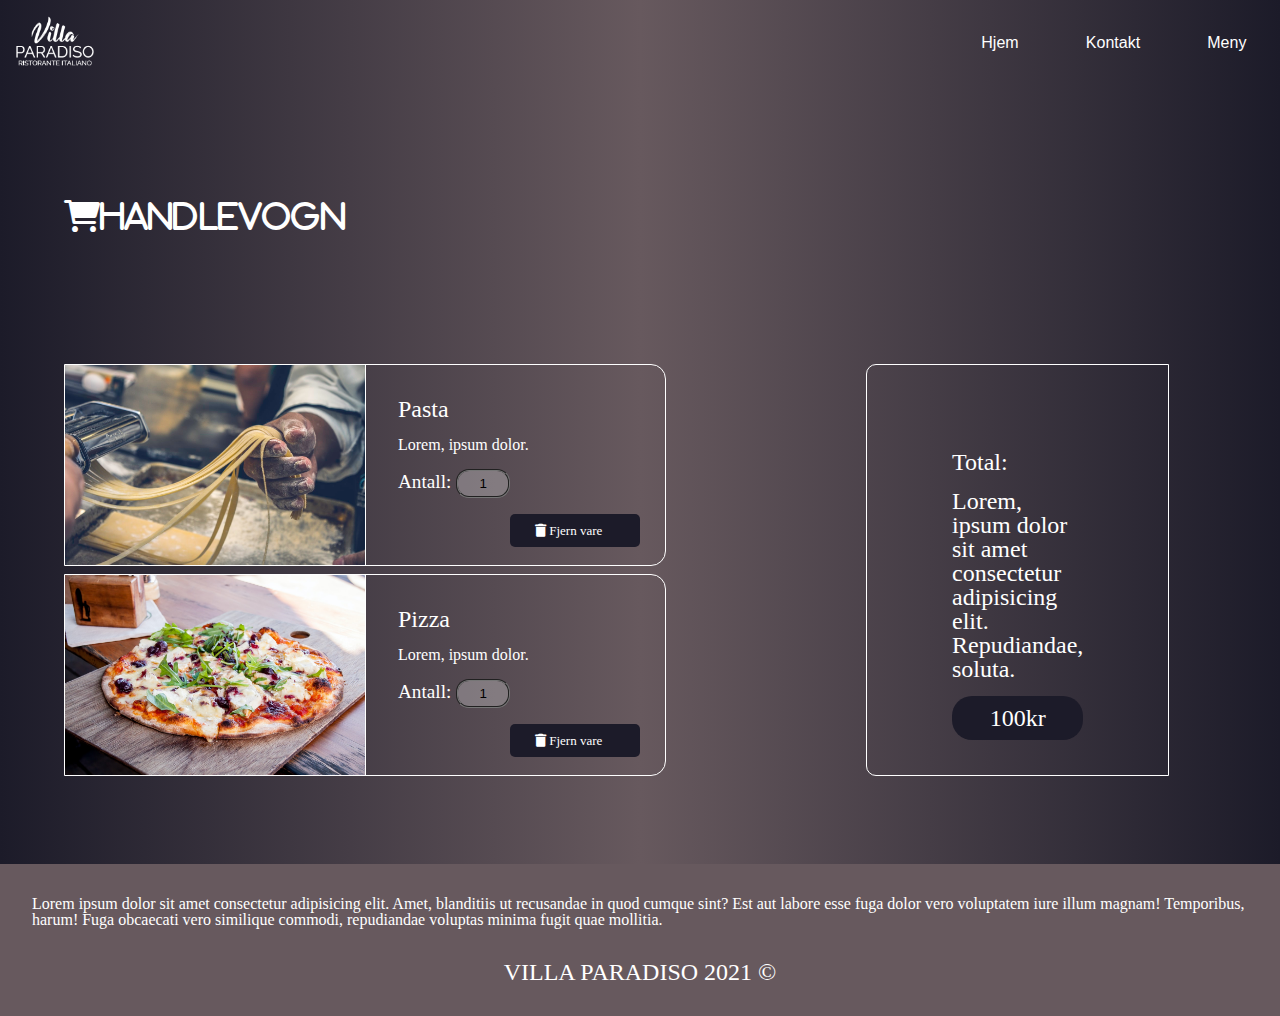
==== html/cart.html @ 7d16d2a4 "handlevogn" ====
<!DOCTYPE html>
<html lang="en">
<head>
    <meta charset="UTF-8">
    <meta http-equiv="X-UA-Compatible" content="IE=edge">
    <meta name="viewport" content="width=device-width, initial-scale=1.0">
    <title>Shopping Cart</title>
    <link rel="stylesheet" href="/css/main.css">
    <script defer src="/js/script.js"></script>
    <link rel="stylesheet" href="https://cdnjs.cloudflare.com/ajax/libs/font-awesome/6.0.0-beta2/css/all.min.css">

</head>
<body>

        <!-- Navbar -->
        <header class="main-page-header">
            <a class="logo" href="/html/index.html">
                <img src="/images/cropped-logo-white-2-min-exact-top.png" alt="" class="logoimg">
            </a>
            <i class="hamburger fas fa-bars"></i>
            <nav class="navigation-container">
                <div class="main-navigation">
                    <a class="main-navigation__link" href="/html/index.html">Hjem</a>
                    <a class="main-navigation__link" href="#la">Kontakt</a>
                    <a class="main-navigation__link" href="/html/meny.html">Meny</a>
                </div>
            </nav>
        </header>


    <section class="containerShopping">
        <h1 class="fas fa-shopping-cart">Handlevogn</h1>
        <div class="cart">
            <div class="cartProducts">
                <div class="cartProduct">
                    <img class="productImg" src="/images/pasta.jpg" alt="pasta">
                    <div class="productDesc">
                        <p class="productName">Pasta</p>
                        <p class="productPrice">Lorem, ipsum dolor.</p>
                        <p class="productQuantity">Antall: <input value="1"></p>
                        <h3 class="productTrash">
                            <i class="fa fa-trash" aria-hidden="true"></i>
                            <span class="remove">Fjern vare</span>
                        </h3>
                    </div>
                </div>
                <div class="cartProduct">
                    <img class="productImg" src="/images/pizza.jpg" alt="pasta">
                    <div class="productDesc">
                        <p class="productName">Pizza</p>
                        <p class="productPrice">Lorem, ipsum dolor.</p>
                        <p class="productQuantity">Antall: <input value="1"></p>
                        <h3 class="productTrash">
                            <i class="fa fa-trash" aria-hidden="true"></i>
                            <span class="remove">Fjern vare</span>
                        </h3>
                    </div>
                </div>
            </div>
            <div class="cartPrice">
                <p> Total: </p>
                <p> Lorem, ipsum dolor sit amet consectetur adipisicing elit. Repudiandae, soluta. </p>
                <p class="price"> 100kr </p>
            </div>
        </div>
    </section> 
    
    
    <!-- Footer -->
    <footer class="main-footer">

        <p class="footer-text">Lorem ipsum dolor sit amet consectetur adipisicing elit. Amet, blanditiis ut recusandae in quod cumque sint? Est aut labore esse fuga dolor vero voluptatem iure illum magnam! Temporibus, harum! Fuga obcaecati vero similique commodi, repudiandae voluptas minima fugit quae mollitia.</p>
        <h3 class="footer-name">Villa Paradiso 2021 ©</h3>
    
    </footer>
    
</body>
</html>
---- css/main.css ----
@charset "UTF-8";
/* http://meyerweb.com/eric/tools/css/reset/ 
   v2.0 | 20110126
   License: none (public domain)
*/
html, body, div, span, applet, object, iframe,
h1, h2, h3, h4, h5, h6, p, blockquote, pre,
a, abbr, acronym, address, big, cite, code,
del, dfn, em, img, ins, kbd, q, s, samp,
small, strike, strong, sub, sup, tt, var,
b, u, i, center,
dl, dt, dd, ol, ul, li,
fieldset, form, label, legend,
table, caption, tbody, tfoot, thead, tr, th, td,
article, aside, canvas, details, embed,
figure, figcaption, footer, header, hgroup,
menu, nav, output, ruby, section, summary,
time, mark, audio, video {
  margin: 0;
  padding: 0;
  border: 0;
  font-size: 100%;
  font: inherit;
  vertical-align: baseline;
}

/* HTML5 display-role reset for older browsers */
article, aside, details, figcaption, figure,
footer, header, hgroup, menu, nav, section {
  display: block;
}

body {
  line-height: 1;
}

nav ol, nav ul {
  list-style: none;
}

nav a {
  text-decoration: none;
}

blockquote, q {
  quotes: none;
}

blockquote:before, blockquote:after,
q:before, q:after {
  content: "";
  content: none;
}

table {
  border-collapse: collapse;
  border-spacing: 0;
}

.main-page-banner {
  height: 375px;
  background-color: white;
  margin-top: 5rem;
  background-repeat: no-repeat;
  background-size: cover;
  background-position: center;
  display: flex;
  justify-content: end;
}
.main-page-banner .banner-text-container {
  background-color: rgba(250, 250, 250, 0.384);
  color: white;
  width: 100vw;
  padding: 1rem;
}
.main-page-banner .banner-text-container h3 {
  font-size: 2.5rem;
  align-items: center;
  text-align: center;
  color: black;
  margin-top: 5rem;
}
.main-page-banner .banner-text-container p {
  text-align: justify;
  color: black;
}

.main-footer {
  background-color: #67595E;
}
.main-footer .footer-text {
  padding: 2rem;
  color: white;
  text-align: left;
}
.main-footer .footer-name {
  padding-bottom: 2rem;
  color: white;
  text-align: center;
  text-transform: uppercase;
  font-size: x-large;
}

.main-page-header {
  background-image: linear-gradient(to left, #1c1b29, #67595E, #1c1b29);
  display: flex;
  justify-content: space-between;
  align-items: center;
  min-height: 5rem;
  z-index: 1;
  position: fixed;
  top: 0;
  width: 100%;
  /*
      Tablet og oppover
  */
}
.main-page-header .logo {
  text-decoration: none;
  color: white;
  font-family: sans-serif;
  font-size: 1.3rem;
  padding: 1rem;
}
.main-page-header .logo .logoimg {
  height: 50px;
}
.main-page-header .logo .logoimg:hover {
  transform: scale(1.05);
}
.main-page-header .hamburger {
  color: #ffffff;
  padding: 1.6rem;
  opacity: 1;
  position: absolute;
  right: 0px;
  font-size: 2rem;
}
.main-page-header .hamburger:hover {
  color: #E8B4B8;
  transition: 0.5s ease-in-out;
}
.main-page-header .navigation-container {
  display: none;
  margin-right: 0px;
}
.main-page-header .main-navigation {
  display: flex;
  flex-direction: row;
}
.main-page-header .main-navigation .main-navigation__link {
  padding: 2.1rem;
  color: white;
  font-family: sans-serif;
}
.main-page-header .main-navigation .main-navigation__link:hover {
  color: #E8B4B8;
  background-color: #1c1b2979;
  transition: 0.5s ease-in-out;
  font-family: sans-serif;
  transform: scale(1.05);
}
@media screen and (min-width: 768px) {
  .main-page-header .hamburger {
    display: none;
  }
  .main-page-header .navigation-container {
    display: block;
  }
}
@media screen and (max-width: 767px) {
  .main-page-header .navigation-container {
    display: none;
    max-height: 5rem;
  }
  .main-page-header .navigation-container .main-navigation {
    display: flex;
    flex-direction: column;
    margin-top: 5.1rem;
    background-image: linear-gradient(to left, #1c1b29, #67595E, #1c1b29);
  }
  .main-page-header .navigation-container .main-navigation .main-navigation__link {
    text-align: center;
    display: flex;
    align-items: center;
    width: 100%;
    margin-top: 0rem;
    border: 1px solid #1c1b29;
    color: #ffffff;
  }
  .main-page-header .navigation-container .main-navigation .main-navigation__link:hover {
    color: #E8B4B8;
    background-color: #1c1b2979;
    margin: auto;
    align-items: center;
  }
  .main-page-header .hamburger {
    display: block;
  }
}

.products-container {
  margin-top: 1rem;
  display: grid;
  grid-template-columns: repeat(12, 1fr);
  grid-gap: 1rem;
  max-height: -webkit-max-content;
  max-height: -moz-max-content;
  max-height: max-content;
}
.products-container .product {
  grid-column: auto/span 4;
}
.products-container .product .bg-image {
  height: 200px;
  background-size: cover;
  background-repeat: no-repeat;
  background-position: top;
  display: flex;
  flex-direction: row;
  justify-content: flex-start;
  position: relative;
  overflow: hidden;
  transition: top 0.5s;
}
.products-container .product .bg-image:hover .recommended {
  top: 1rem;
  overflow: visible;
}
.products-container .product .bg-image .recommended {
  width: 70px;
  position: absolute;
  top: -3rem;
  right: 1rem;
  transition: 0.5s;
}
.products-container .product__title {
  background-color: rgba(1, 77, 11, 0.397);
  color: white;
  padding: 1rem;
  text-align: left;
  width: 100px;
}
.products-container .product p {
  background-color: rgba(1, 77, 11, 0.397);
  padding-left: 1rem;
  font-size: larger;
}
.products-container .product p i {
  color: rgba(1, 77, 11, 0.397);
}
.products-container .product p:hover i {
  color: rgba(23, 46, 31, 0.856);
}

h1 {
  margin-top: 2rem;
  color: #ffffff;
  font-size: xx-large;
  font-weight: bold;
  margin-left: 2rem;
}

body {
  background-image: linear-gradient(to left, #1c1b29, #67595E, #1c1b29);
}

.cards {
  display: grid;
  grid-template-columns: repeat(auto-fit, minmax(320px, 1fr));
  padding: 20px;
  grid-gap: 40px;
}

.card {
  background-image: linear-gradient(#ffffff, #852D91);
  border-radius: 30px 20px;
  box-shadow: 1px 1px rgba(0, 0, 0, 0.78);
}
.card:hover {
  background-image: linear-gradient(#37c049, #6253e1, #852D91, #37c049);
  box-shadow: 1px 1px rgba(255, 255, 255, 0.808);
  transition: 0.5s ease-in-out;
}

.container {
  position: relative;
  -webkit-clip-path: polygon(100% 0%, 100% 0, 100% 140%, 0 70%, 0 0);
          clip-path: polygon(100% 0%, 100% 0, 100% 140%, 0 70%, 0 0);
}

.mainImg {
  width: 100%;
  display: block;
  border-radius: 30px 20px 0 0;
}

.details {
  padding: 20px 10px;
}
.details h3 {
  color: #ffffff;
  font-weight: 700;
  font-size: 25px;
  margin-bottom: 10px;
}
.details p {
  color: #ffffff;
  font-size: 15px;
  line-height: 30px;
  font-weight: 400;
}
.details .buttonDiv {
  text-align: center;
}
.details .buttonDiv .button {
  width: 200px;
  font-size: 15px;
  color: white;
  cursor: pointer;
  height: 50px;
  background-image: linear-gradient(to right, #1c1b29, #852D91, #852D91, #1c1b29);
  box-shadow: 0 0 10px 0 rgba(23, 1, 32, 0.75);
  text-transform: uppercase;
  border-radius: 40px;
  transition: 0.5s ease-in-out;
}
.details .buttonDiv .button:hover {
  background-image: linear-gradient(to left, #6253e1, #37c049);
  box-shadow: 0 0 16px 0 rgba(0, 0, 0, 0.952);
  transition: 0.5s ease-in-out;
}

.containerShopping {
  margin-left: 2rem;
  /* Trengte litt margin til footeren, midlkertidig løsning */
  /* .cartProduct{
       display: flex;
       margin-top: 2rem;
       border-radius: 0 25px 25px 0;
   }*/
}
.containerShopping h1 {
  margin-top: 200px;
  margin-bottom: 100px;
}
.containerShopping h1:hover {
  transform: scale(1.05);
}
.containerShopping .cart {
  display: flex;
  margin: 2rem;
  width: 20%;
}
.containerShopping .cart .cartProducts {
  flex: 0.75;
}
.containerShopping .cart .cartProduct {
  display: flex;
  width: 600px;
  height: 200px;
  overflow: hidden;
  border: 1px solid white;
  margin-bottom: 0.5rem;
  border-radius: 0 15px 15px 0;
}
.containerShopping .cart .cartProduct:hover {
  border: 2px solid white;
  transform: scale(1.01);
}
.containerShopping .cart .cartProduct .productImg {
  width: 300px;
  height: 200px;
  border-right: 1px solid white;
}
.containerShopping .cart .cartProduct .productDesc {
  padding: 20px;
  color: white;
  padding: 2rem;
  width: 100%;
}
.containerShopping .cart .cartProduct .productDesc .productName {
  font-size: x-large;
  margin-bottom: 1rem;
}
.containerShopping .cart .cartProduct .productDesc .productPrice {
  margin-bottom: 1rem;
}
.containerShopping .cart .cartProduct .productDesc .productTrash {
  margin-left: 7rem;
  width: 80px;
  position: relative;
  padding: 10px 25px;
  background-color: #1c1b29;
  color: white;
  cursor: pointer;
  border-radius: 5px;
  font-size: small;
}
.containerShopping .cart .cartProduct .productDesc .productTrash:hover {
  color: #1c1b29;
  background-color: red;
  font-weight: 600;
  border: 1px solid gainsboro;
}
.containerShopping .cart .cartProduct .productDesc .productQuantity {
  font-size: larger;
}
.containerShopping .cart .cartProduct .productDesc .productQuantity input {
  margin-bottom: 1rem;
  width: 40px;
  padding: 5px;
  text-align: center;
  border-radius: 13px;
  background-color: #ffffff44;
  border-style: groove;
}
.containerShopping .cartPrice {
  flex: 0.25;
  margin-left: 200px;
  padding: 85px;
  height: 240px;
  border: 1px solid white;
  border-radius: 10px 0 0 10px;
}
.containerShopping .cartPrice:hover {
  transform: scale(1.02);
  border: 2px solid white;
}
.containerShopping .cartPrice p {
  margin-bottom: 15px;
  color: white;
  font-size: x-large;
}
.containerShopping .cartPrice .price {
  border-radius: 20px;
  text-align: center;
  padding: 10px;
  background-color: #1c1b29;
  color: white;
}
.containerShopping .cartPrice .price:hover {
  background-color: #37c049;
  color: black;
  border: 1px solid white;
}

footer {
  margin-top: 5rem;
}/*# sourceMappingURL=main.css.map */
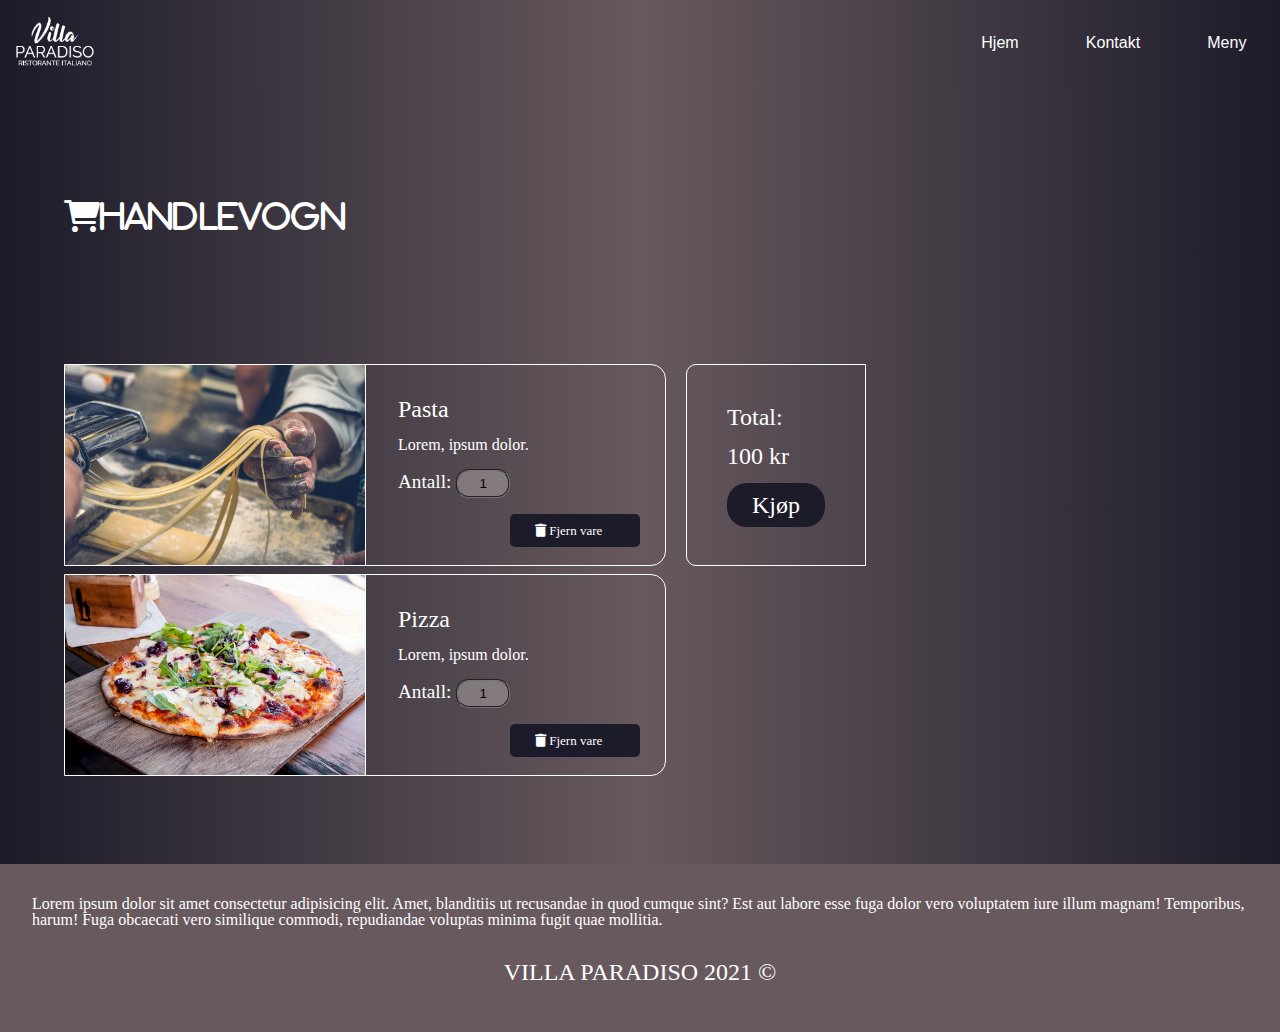
==== commit eff36637: "noen endringer på handlevogn" ====
--- a/html/cart.html
+++ b/html/cart.html
@@ -59,8 +59,8 @@
             </div>
             <div class="cartPrice">
                 <p> Total: </p>
-                <p> Lorem, ipsum dolor sit amet consectetur adipisicing elit. Repudiandae, soluta. </p>
-                <p class="price"> 100kr </p>
+                <p> 100 kr </p>
+                <p class="price"> Kjøp </p>
             </div>
         </div>
     </section> 
--- a/css/main.css
+++ b/css/main.css
@@ -58,7 +58,7 @@
 }
 
 .main-page-banner {
-  height: 375px;
+  height: 305px;
   background-color: white;
   margin-top: 5rem;
   background-repeat: no-repeat;
@@ -68,37 +68,50 @@
   justify-content: end;
 }
 .main-page-banner .banner-text-container {
-  background-color: rgba(250, 250, 250, 0.384);
-  color: white;
+  background-color: rgba(0, 0, 0, 0.384);
   width: 100vw;
   padding: 1rem;
+}
+.main-page-banner .banner-text-container:hover {
+  background-color: rgba(0, 0, 0, 0.233);
+  transition: 1s;
+  border-bottom: 1px solid white;
 }
 .main-page-banner .banner-text-container h3 {
   font-size: 2.5rem;
   align-items: center;
   text-align: center;
-  color: black;
+  color: white;
   margin-top: 5rem;
 }
 .main-page-banner .banner-text-container p {
   text-align: justify;
-  color: black;
+  color: white;
 }
 
 .main-footer {
   background-color: #67595E;
 }
+.main-footer:hover {
+  background-image: linear-gradient(to right, #1c1b29, #852D91, #852D91, #1c1b29);
+  transition: 2s;
+  border-top: 1px solid white;
+}
 .main-footer .footer-text {
   padding: 2rem;
   color: white;
   text-align: left;
 }
 .main-footer .footer-name {
-  padding-bottom: 2rem;
+  padding-bottom: 3rem;
   color: white;
   text-align: center;
   text-transform: uppercase;
   font-size: x-large;
+}
+.main-footer h3:hover {
+  transform: scale(1.2);
+  transition: 2s ease;
 }
 
 .main-page-header {
@@ -155,10 +168,11 @@
 }
 .main-page-header .main-navigation .main-navigation__link:hover {
   color: #E8B4B8;
-  background-color: #1c1b2979;
+  background-color: #1c1b2967;
+  border-radius: 200px;
   transition: 0.5s ease-in-out;
   font-family: sans-serif;
-  transform: scale(1.05);
+  transform: scale(1.07);
 }
 @media screen and (min-width: 768px) {
   .main-page-header .hamburger {
@@ -260,6 +274,9 @@
   font-weight: bold;
   margin-left: 2rem;
 }
+h1:hover {
+  transform: scale(1.03);
+}
 
 body {
   background-image: linear-gradient(to left, #1c1b29, #67595E, #1c1b29);
@@ -279,14 +296,14 @@
 }
 .card:hover {
   background-image: linear-gradient(#37c049, #6253e1, #852D91, #37c049);
-  box-shadow: 1px 1px rgba(255, 255, 255, 0.808);
+  box-shadow: 2px 2px rgba(255, 255, 255, 0.808);
   transition: 0.5s ease-in-out;
 }
 
 .container {
   position: relative;
-  -webkit-clip-path: polygon(100% 0%, 100% 0, 100% 140%, 0 70%, 0 0);
-          clip-path: polygon(100% 0%, 100% 0, 100% 140%, 0 70%, 0 0);
+  -webkit-clip-path: polygon(0 0, 100% 0, 140% 130%, 0 85%, 0 0);
+          clip-path: polygon(0 0, 100% 0, 140% 130%, 0 85%, 0 0);
 }
 
 .mainImg {
@@ -402,6 +419,7 @@
   background-color: red;
   font-weight: 600;
   border: 1px solid gainsboro;
+  transition: 1s;
 }
 .containerShopping .cart .cartProduct .productDesc .productQuantity {
   font-size: larger;
@@ -415,11 +433,15 @@
   background-color: #ffffff44;
   border-style: groove;
 }
+.containerShopping .cart .cartProduct .productDesc .productQuantity input:hover {
+  background-color: #beaaaabe;
+  transition: 1s;
+}
 .containerShopping .cartPrice {
   flex: 0.25;
-  margin-left: 200px;
-  padding: 85px;
-  height: 240px;
+  margin-left: 20px;
+  padding: 40px;
+  height: 120px;
   border: 1px solid white;
   border-radius: 10px 0 0 10px;
 }
@@ -431,11 +453,13 @@
   margin-bottom: 15px;
   color: white;
   font-size: x-large;
+  display: flex;
+  justify-content: left;
 }
 .containerShopping .cartPrice .price {
   border-radius: 20px;
-  text-align: center;
-  padding: 10px;
+  justify-content: center;
+  padding: 10px 25px;
   background-color: #1c1b29;
   color: white;
 }
@@ -443,8 +467,29 @@
   background-color: #37c049;
   color: black;
   border: 1px solid white;
+  transition: 1s;
 }
 
 footer {
   margin-top: 5rem;
+}
+
+@media screen and (max-width: 927px) {
+  .cart {
+    flex-direction: column;
+  }
+}
+@media screen and (max-width: 700px) {
+  .remove {
+    display: none;
+  }
+
+  .cartProduct {
+    width: 400px;
+  }
+
+  .productTrash {
+    width: 10px;
+    padding: 10px 10px;
+  }
 }/*# sourceMappingURL=main.css.map */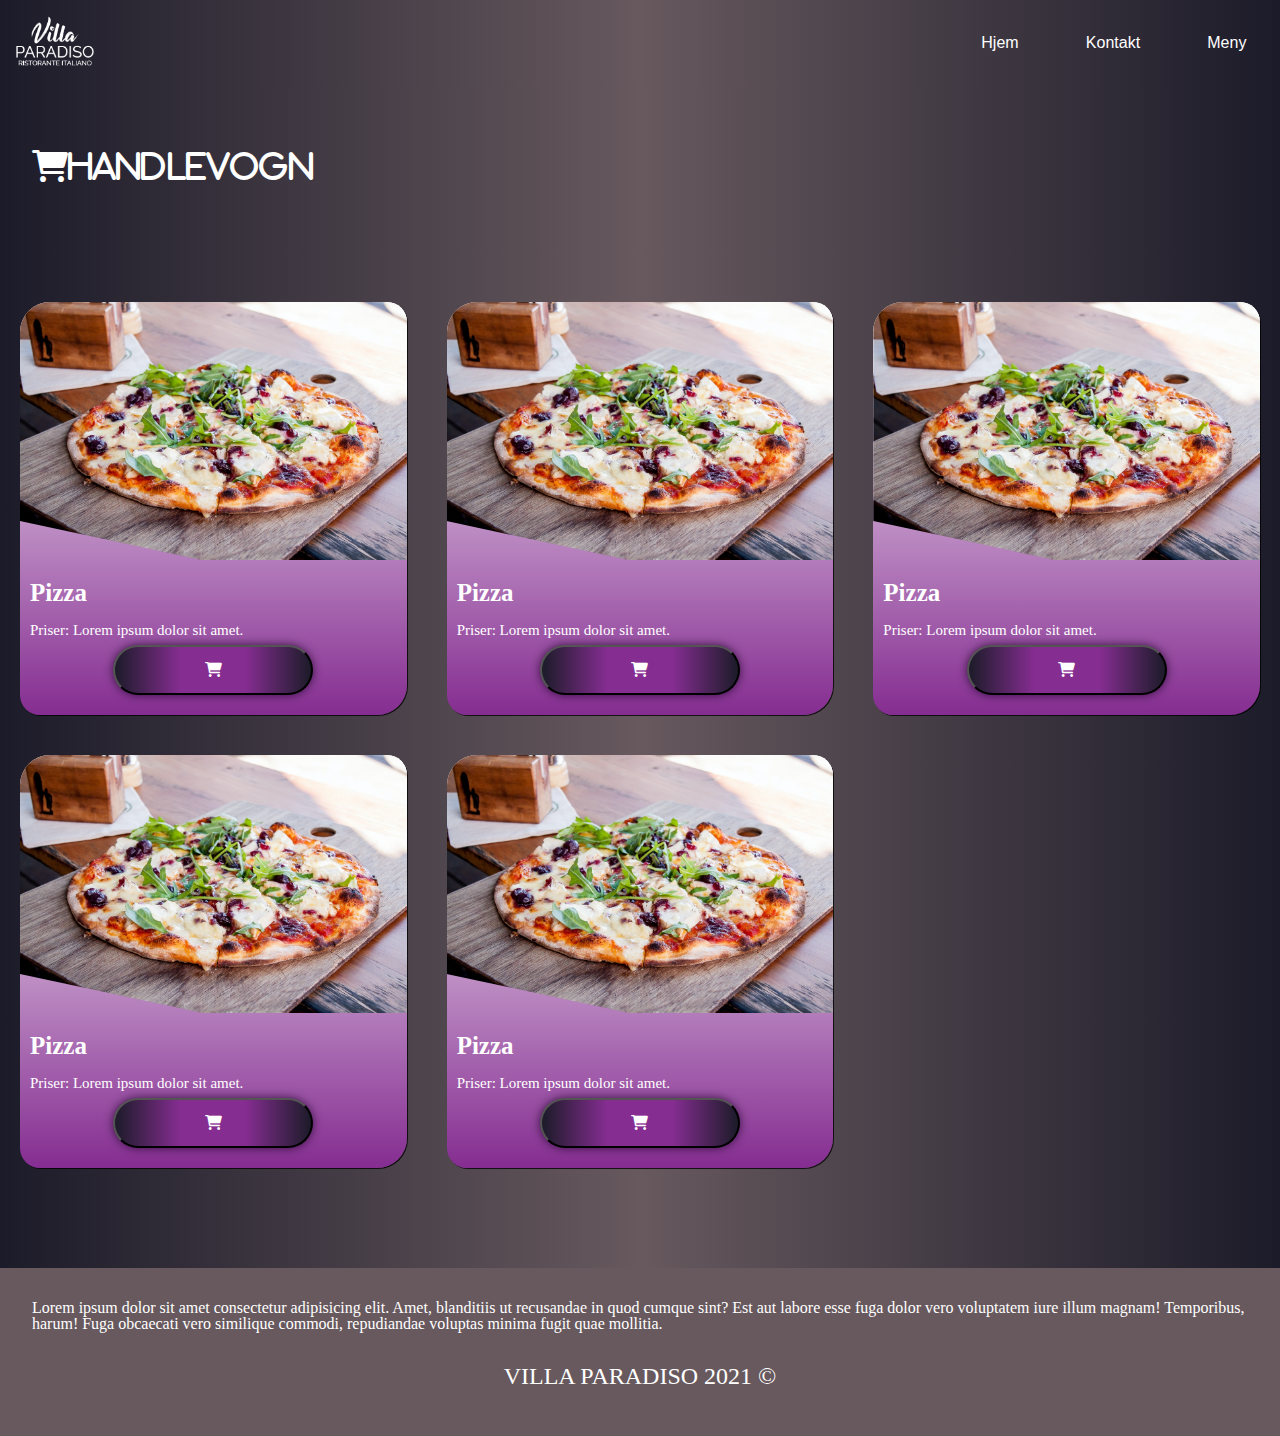
==== commit 2db442dc: "handlevogn må fikses litt" ====
--- a/html/cart.html
+++ b/html/cart.html
@@ -30,41 +30,74 @@
 
     <section class="containerShopping">
         <h1 class="fas fa-shopping-cart">Handlevogn</h1>
-        <div class="cart">
-            <div class="cartProducts">
-                <div class="cartProduct">
-                    <img class="productImg" src="/images/pasta.jpg" alt="pasta">
-                    <div class="productDesc">
-                        <p class="productName">Pasta</p>
-                        <p class="productPrice">Lorem, ipsum dolor.</p>
-                        <p class="productQuantity">Antall: <input value="1"></p>
-                        <h3 class="productTrash">
-                            <i class="fa fa-trash" aria-hidden="true"></i>
-                            <span class="remove">Fjern vare</span>
-                        </h3>
-                    </div>
-                </div>
-                <div class="cartProduct">
-                    <img class="productImg" src="/images/pizza.jpg" alt="pasta">
-                    <div class="productDesc">
-                        <p class="productName">Pizza</p>
-                        <p class="productPrice">Lorem, ipsum dolor.</p>
-                        <p class="productQuantity">Antall: <input value="1"></p>
-                        <h3 class="productTrash">
-                            <i class="fa fa-trash" aria-hidden="true"></i>
-                            <span class="remove">Fjern vare</span>
-                        </h3>
-                    </div>
+    </section> 
+
+     <!-- Prøver å fikse liste her -->
+     <section class="cards">
+        <div class="card">
+            <div class="container">
+                <img class="mainImg" src="/images/pizza.jpg" alt="pizza"> 
+            </div>
+            <div class="details">
+                <h3>Pizza</h3>
+                <p>Priser: Lorem ipsum dolor sit amet.</p>
+                <div class="buttonDiv">
+                    <button class="button" class="fas fa-shopping-cart"><i class="fas fa-shopping-cart"></i></button>
                 </div>
             </div>
-            <div class="cartPrice">
-                <p> Total: </p>
-                <p> 100 kr </p>
-                <p class="price"> Kjøp </p>
+        </div> <div class="card">
+            <div class="container">
+                <img class="mainImg" src="/images/pizza.jpg" alt="pizza"> 
+            </div>
+            <div class="details">
+                <h3>Pizza</h3>
+                <p>Priser: Lorem ipsum dolor sit amet.</p>
+                <div class="buttonDiv">
+                    <button class="button" class="fas fa-shopping-cart"><i class="fas fa-shopping-cart"></i></button>
+                </div>
             </div>
         </div>
-    </section> 
+        <div class="card">
+            <div class="container">
+                <img class="mainImg" src="/images/pizza.jpg" alt="pizza"> 
+            </div>
+            <div class="details">
+                <h3>Pizza</h3>
+                <p>Priser: Lorem ipsum dolor sit amet.</p>
+                <div class="buttonDiv">
+                    <button class="button" class="fas fa-shopping-cart"><i class="fas fa-shopping-cart"></i></button>
+                </div>
+            </div>
+        </div> <div class="card">
+            <div class="container">
+                <img class="mainImg" src="/images/pizza.jpg" alt="pizza"> 
+            </div>
+            <div class="details">
+                <h3>Pizza</h3>
+                <p>Priser: Lorem ipsum dolor sit amet.</p>
+                <div class="buttonDiv">
+                    <button class="button" class="fas fa-shopping-cart"><i class="fas fa-shopping-cart"></i></button>
+                </div>
+            </div>
+        </div> <div class="card">
+            <div class="container">
+                <img class="mainImg" src="/images/pizza.jpg" alt="pizza"> 
+            </div>
+            <div class="details">
+                <h3>Pizza</h3>
+                <p>Priser: Lorem ipsum dolor sit amet.</p>
+                <div class="buttonDiv">
+                    <button class="button" class="fas fa-shopping-cart"><i class="fas fa-shopping-cart"></i></button>
+                </div>
+            </div>
+        </div>
+    </section>
     
+
+
+
+
+
     
     <!-- Footer -->
     <footer class="main-footer">
--- a/css/main.css
+++ b/css/main.css
@@ -91,6 +91,7 @@
 
 .main-footer {
   background-color: #67595E;
+  min-width: 360px;
 }
 .main-footer:hover {
   background-image: linear-gradient(to right, #1c1b29, #852D91, #852D91, #1c1b29);
@@ -349,7 +350,7 @@
 }
 
 .containerShopping {
-  margin-left: 2rem;
+  margin-left: 0rem;
   /* Trengte litt margin til footeren, midlkertidig løsning */
   /* .cartProduct{
        display: flex;
@@ -358,116 +359,11 @@
    }*/
 }
 .containerShopping h1 {
-  margin-top: 200px;
+  margin-top: 150px;
   margin-bottom: 100px;
 }
 .containerShopping h1:hover {
   transform: scale(1.05);
-}
-.containerShopping .cart {
-  display: flex;
-  margin: 2rem;
-  width: 20%;
-}
-.containerShopping .cart .cartProducts {
-  flex: 0.75;
-}
-.containerShopping .cart .cartProduct {
-  display: flex;
-  width: 600px;
-  height: 200px;
-  overflow: hidden;
-  border: 1px solid white;
-  margin-bottom: 0.5rem;
-  border-radius: 0 15px 15px 0;
-}
-.containerShopping .cart .cartProduct:hover {
-  border: 2px solid white;
-  transform: scale(1.01);
-}
-.containerShopping .cart .cartProduct .productImg {
-  width: 300px;
-  height: 200px;
-  border-right: 1px solid white;
-}
-.containerShopping .cart .cartProduct .productDesc {
-  padding: 20px;
-  color: white;
-  padding: 2rem;
-  width: 100%;
-}
-.containerShopping .cart .cartProduct .productDesc .productName {
-  font-size: x-large;
-  margin-bottom: 1rem;
-}
-.containerShopping .cart .cartProduct .productDesc .productPrice {
-  margin-bottom: 1rem;
-}
-.containerShopping .cart .cartProduct .productDesc .productTrash {
-  margin-left: 7rem;
-  width: 80px;
-  position: relative;
-  padding: 10px 25px;
-  background-color: #1c1b29;
-  color: white;
-  cursor: pointer;
-  border-radius: 5px;
-  font-size: small;
-}
-.containerShopping .cart .cartProduct .productDesc .productTrash:hover {
-  color: #1c1b29;
-  background-color: red;
-  font-weight: 600;
-  border: 1px solid gainsboro;
-  transition: 1s;
-}
-.containerShopping .cart .cartProduct .productDesc .productQuantity {
-  font-size: larger;
-}
-.containerShopping .cart .cartProduct .productDesc .productQuantity input {
-  margin-bottom: 1rem;
-  width: 40px;
-  padding: 5px;
-  text-align: center;
-  border-radius: 13px;
-  background-color: #ffffff44;
-  border-style: groove;
-}
-.containerShopping .cart .cartProduct .productDesc .productQuantity input:hover {
-  background-color: #beaaaabe;
-  transition: 1s;
-}
-.containerShopping .cartPrice {
-  flex: 0.25;
-  margin-left: 20px;
-  padding: 40px;
-  height: 120px;
-  border: 1px solid white;
-  border-radius: 10px 0 0 10px;
-}
-.containerShopping .cartPrice:hover {
-  transform: scale(1.02);
-  border: 2px solid white;
-}
-.containerShopping .cartPrice p {
-  margin-bottom: 15px;
-  color: white;
-  font-size: x-large;
-  display: flex;
-  justify-content: left;
-}
-.containerShopping .cartPrice .price {
-  border-radius: 20px;
-  justify-content: center;
-  padding: 10px 25px;
-  background-color: #1c1b29;
-  color: white;
-}
-.containerShopping .cartPrice .price:hover {
-  background-color: #37c049;
-  color: black;
-  border: 1px solid white;
-  transition: 1s;
 }
 
 footer {
@@ -479,17 +375,20 @@
     flex-direction: column;
   }
 }
-@media screen and (max-width: 700px) {
+@media screen and (max-width: 767px) {
   .remove {
     display: none;
   }
 
   .cartProduct {
-    width: 400px;
+    width: 100vw;
   }
 
   .productTrash {
     width: 10px;
     padding: 10px 10px;
   }
+}
+body {
+  min-width: 360px;
 }/*# sourceMappingURL=main.css.map */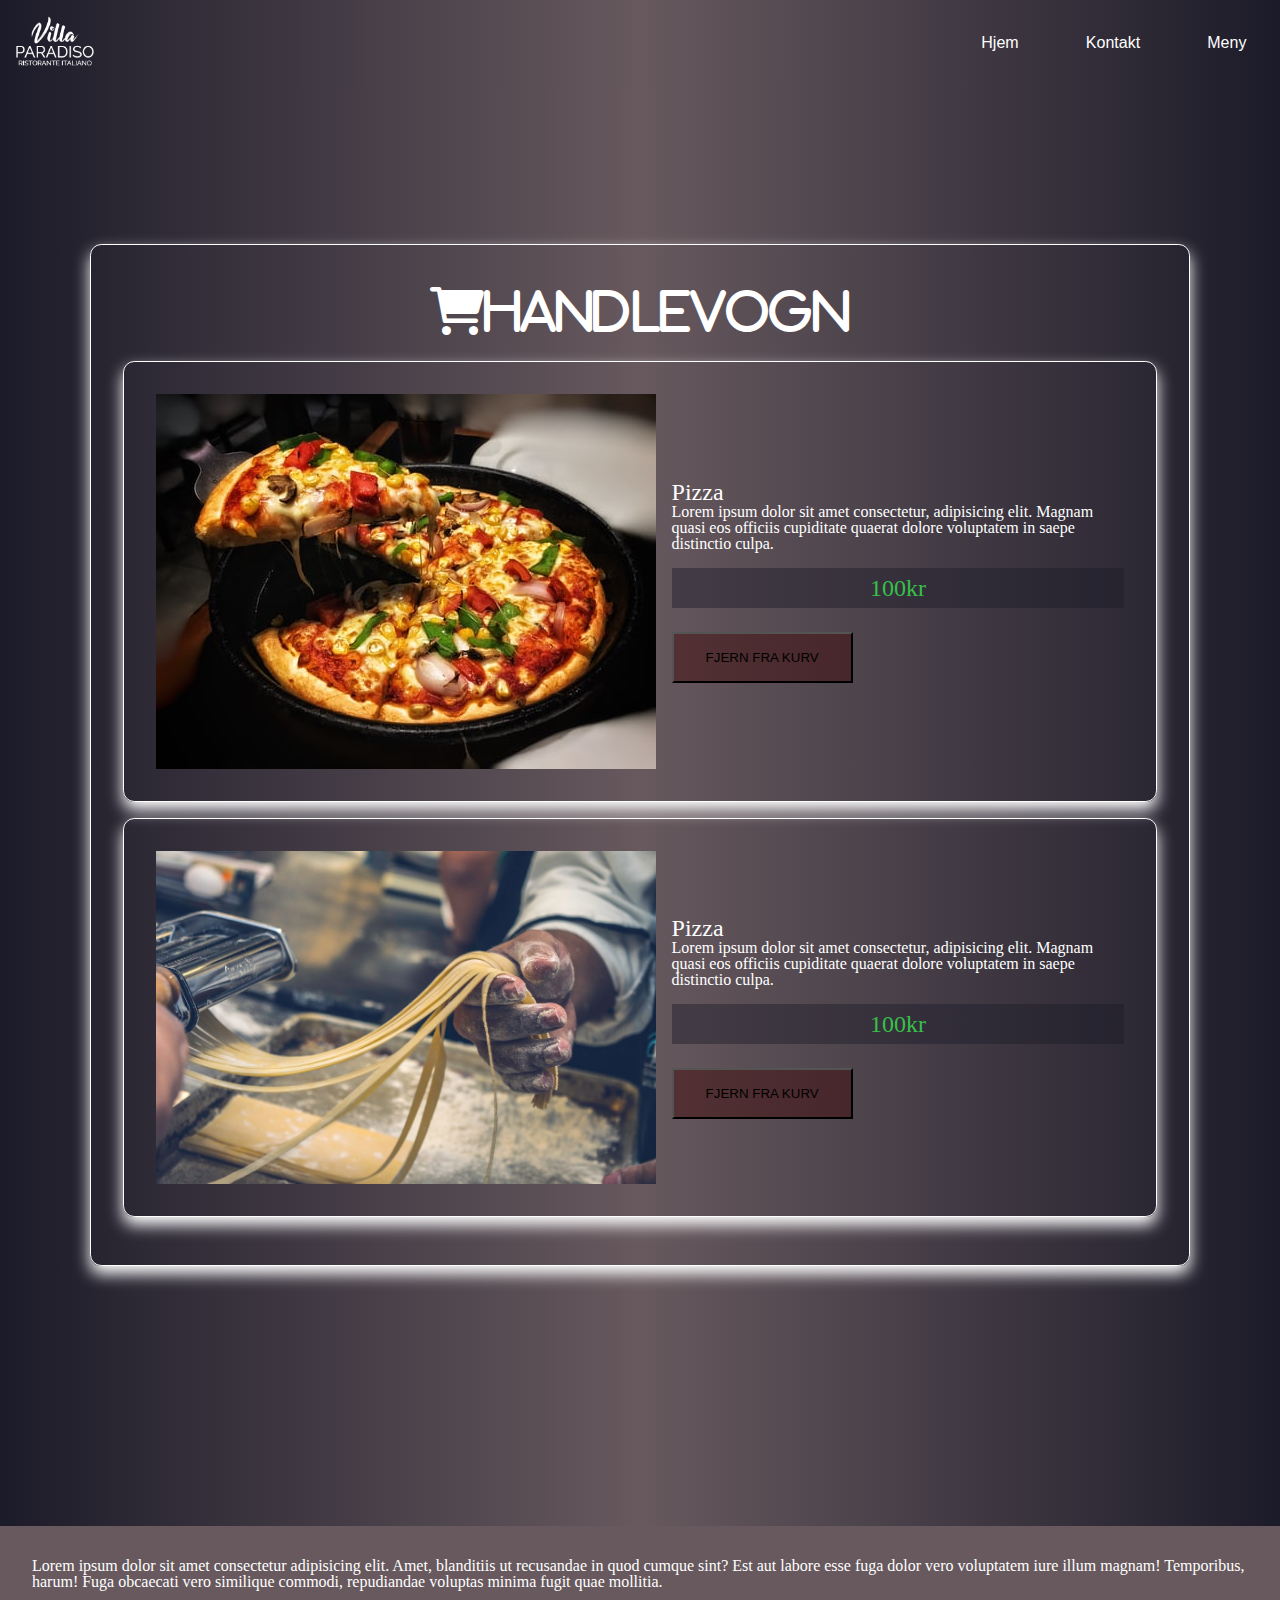
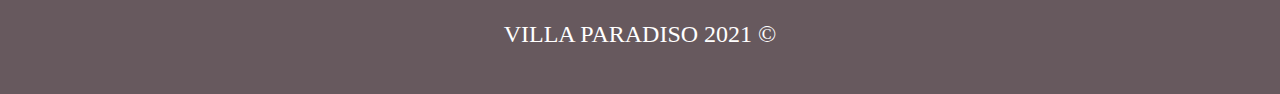
==== commit e779ba46: "meny/handlevogn ferdig" ====
--- a/html/cart.html
+++ b/html/cart.html
@@ -28,11 +28,51 @@
         </header>
 
 
-    <section class="containerShopping">
+    <section class="containerShoppingCart">
+
+        <div class="boxContainer">
+
+            <h1 class="fas fa-shopping-cart" id="heading"><p>Handlevogn</p></h1>
+
+            <article class="product">
+                <div class="imgContainer"> <!-- Ble dessverre løsningen, klarte ikke å få bildet responsivt. -->
+                        <img src="/images/pizza1.jpg" alt="bilde av pizza" class="imageCart">
+                        <img src="/images/pizza1.jpg" alt="bilde av pizza" class="imageSmall">
+                        <img src="/images/pizza1.jpg" alt="bilde av pizza" class="imageSmallest">
+                </div>
+                <div class="textContent">
+                    <h3 class="textHeader">Pizza</h3>
+                    <p>Lorem ipsum dolor sit amet consectetur, adipisicing elit. Magnam quasi eos officiis cupiditate quaerat dolore voluptatem in saepe distinctio culpa.</p>
+                    <p class="price">100kr</p>
+                    <button class="btn">Fjern fra kurv</button>
+                    <button class="button"><i class="fas fa-trash" id="trash"></i></button>
+                </div>
+            </article>
+            <article class="product">
+                <div class="imgContainer"> <!-- Ble dessverre løsningen, klarte ikke å få bildet responsivt. -->
+                        <img src="/images/pasta.jpg" alt="bilde av pasta" class="imageCart">
+                        <img src="/images/pasta.jpg" alt="bilde av pasta" class="imageSmall">
+                        <img src="/images/pasta.jpg" alt="bilde av pasta" class="imageSmallest">
+                </div>
+                <div class="textContent">
+                    <h3 class="textHeader">Pizza</h3>
+                    <p>Lorem ipsum dolor sit amet consectetur, adipisicing elit. Magnam quasi eos officiis cupiditate quaerat dolore voluptatem in saepe distinctio culpa.</p>
+                    <p class="price">100kr</p>
+                    <button class="btn">Fjern fra kurv</button>
+                    <button class="button"><i class="fas fa-trash" id="trash"></i></button>
+                </div>
+            </article>
+        </div>
+    </section>
+
+
+    <!-- Fikk ikke til å fungere -->
+
+    <!--    <section class="containerShopping">
         <h1 class="fas fa-shopping-cart">Handlevogn</h1>
     </section> 
 
-     <!-- Prøver å fikse liste her -->
+
      <section class="cards">
         <div class="card">
             <div class="container">
@@ -94,7 +134,7 @@
     </section>
     
 
-
+-->
 
 
 
--- a/css/main.css
+++ b/css/main.css
@@ -131,7 +131,7 @@
 }
 .main-page-header .logo {
   text-decoration: none;
-  color: white;
+  color: #ffffff;
   font-family: sans-serif;
   font-size: 1.3rem;
   padding: 1rem;
@@ -164,16 +164,16 @@
 }
 .main-page-header .main-navigation .main-navigation__link {
   padding: 2.1rem;
-  color: white;
+  color: #ffffff;
   font-family: sans-serif;
 }
 .main-page-header .main-navigation .main-navigation__link:hover {
-  color: #E8B4B8;
-  background-color: #1c1b2967;
-  border-radius: 200px;
-  transition: 0.5s ease-in-out;
+  color: #ffffff;
+  -webkit-text-decoration: underline 2px;
+          text-decoration: underline 2px;
+  transition: 0.2s ease-in-out;
   font-family: sans-serif;
-  transform: scale(1.07);
+  transform: scale(1.03);
 }
 @media screen and (min-width: 768px) {
   .main-page-header .hamburger {
@@ -268,14 +268,14 @@
   color: rgba(23, 46, 31, 0.856);
 }
 
-h1 {
+h2 {
   margin-top: 2rem;
   color: #ffffff;
   font-size: xx-large;
   font-weight: bold;
   margin-left: 2rem;
 }
-h1:hover {
+h2:hover {
   transform: scale(1.03);
 }
 
@@ -349,46 +349,185 @@
   transition: 0.5s ease-in-out;
 }
 
-.containerShopping {
-  margin-left: 0rem;
-  /* Trengte litt margin til footeren, midlkertidig løsning */
-  /* .cartProduct{
-       display: flex;
-       margin-top: 2rem;
-       border-radius: 0 25px 25px 0;
-   }*/
-}
-.containerShopping h1 {
-  margin-top: 150px;
-  margin-bottom: 100px;
-}
-.containerShopping h1:hover {
-  transform: scale(1.05);
-}
-
+.containerShoppingCart {
+  margin-top: 9rem;
+  margin-bottom: 6rem;
+  padding: 100px 7%;
+}
+.containerShoppingCart #heading {
+  display: flex;
+  justify-content: center;
+  color: white;
+  text-transform: uppercase;
+  padding: 10px;
+  font-size: xxx-large;
+  margin-bottom: 1rem;
+}
+.containerShoppingCart #heading:hover {
+  transform: scale(1.03);
+  transition: 0.5s;
+}
+.containerShoppingCart .boxContainer {
+  border: 1px solid white;
+  border-radius: 0.7rem;
+  box-shadow: 0 0.5rem 1rem white;
+  padding: 2rem;
+}
+.containerShoppingCart .boxContainer:hover {
+  box-shadow: 0 0.5rem 2rem white;
+  transform: scale(1.03);
+  transition: 1s;
+}
+.containerShoppingCart .boxContainer .product {
+  border: 1px solid white;
+  border-radius: 0.7rem;
+  box-shadow: 0 0.5rem 1rem white;
+  padding: 2rem;
+  display: flex;
+  align-items: center;
+  flex-wrap: wrap;
+  gap: 1rem;
+  margin-bottom: 1rem;
+}
+.containerShoppingCart .boxContainer .imgContainer {
+  flex: 1 1 200px;
+  display: flex;
+  justify-content: center;
+  width: 80%;
+  gap: 1rem;
+}
+.containerShoppingCart .boxContainer .imgContainer .imageCart {
+  width: 500px;
+}
+.containerShoppingCart .boxContainer .imgContainer .imageSmall {
+  width: 300px;
+}
+.containerShoppingCart .boxContainer .imgContainer .imageSmallest {
+  width: 180px;
+  height: 180px;
+}
+.containerShoppingCart .boxContainer .textContent {
+  flex: 1 1 350px;
+  color: white;
+}
+.containerShoppingCart .boxContainer .textContent h3 {
+  font-size: x-large;
+}
+.containerShoppingCart .boxContainer .textContent .price {
+  color: #37c049;
+  padding: 0.5rem;
+  background-color: #1c1b2970;
+  text-align: center;
+  margin-top: 1rem;
+  font-size: x-large;
+  margin-bottom: 1.5rem;
+}
+.containerShoppingCart .boxContainer .textContent .price:hover {
+  background-color: #1c1b29c4;
+  font-size: xx-large;
+  transition: 0.5s;
+  font-weight: bold;
+}
+.containerShoppingCart .boxContainer .textContent .button {
+  text-align: center;
+  background: #3d020270;
+  text-decoration: none;
+  color: white;
+  padding: 1rem 2rem;
+  text-transform: uppercase;
+  cursor: pointer;
+}
+.containerShoppingCart .boxContainer .textContent .button:hover {
+  background: #6d0303b4;
+  color: #ffffff;
+}
+.containerShoppingCart .boxContainer .textContent .btn {
+  justify-content: center;
+  background: #3d020270;
+  text-decoration: none;
+  color: black;
+  padding: 1rem 2rem;
+  text-transform: uppercase;
+  cursor: pointer;
+}
+.containerShoppingCart .boxContainer .textContent .btn:hover {
+  background: #6d0303b4;
+  color: white;
+}
+
+@media screen and (max-width: 459px) {
+  .heading p {
+    font-size: 2rem;
+  }
+}
+@media screen and (min-width: 379px) {
+  .button {
+    display: none;
+  }
+}
+@media screen and (max-width: 700px) {
+  .button {
+    display: block;
+  }
+
+  .btn {
+    display: none;
+  }
+}
+@media screen and (max-width: 745px) {
+  .imageCart {
+    display: none;
+  }
+}
+@media screen and (max-width: 500px) {
+  .imageSmall {
+    display: none;
+  }
+}
+@media screen and (min-width: 745px) {
+  .imageSmall {
+    display: none;
+  }
+}
+@media screen and (max-width: 500px) {
+  .imageSmallest {
+    display: block;
+  }
+}
+@media screen and (min-width: 500px) {
+  .imageSmallest {
+    display: none;
+  }
+}
+/*
+.containerShopping{
+
+    margin-left: 0rem;
+
+    h1{
+        margin-top: 150px;
+        margin-bottom: 100px;
+
+        &:hover{
+            transform: scale(1.05);
+        }
+    }
+
+    /* Trengte litt margin til footeren, midlkertidig løsning */
+/* .cartProduct{
+        display: flex;
+        margin-top: 2rem;
+        border-radius: 0 25px 25px 0;
+    }
+
+
+
+}*/
 footer {
-  margin-top: 5rem;
-}
-
-@media screen and (max-width: 927px) {
-  .cart {
-    flex-direction: column;
-  }
-}
-@media screen and (max-width: 767px) {
-  .remove {
-    display: none;
-  }
-
-  .cartProduct {
-    width: 100vw;
-  }
-
-  .productTrash {
-    width: 10px;
-    padding: 10px 10px;
-  }
-}
+  margin-top: 10rem;
+  padding: 0;
+}
+
 body {
   min-width: 360px;
 }/*# sourceMappingURL=main.css.map */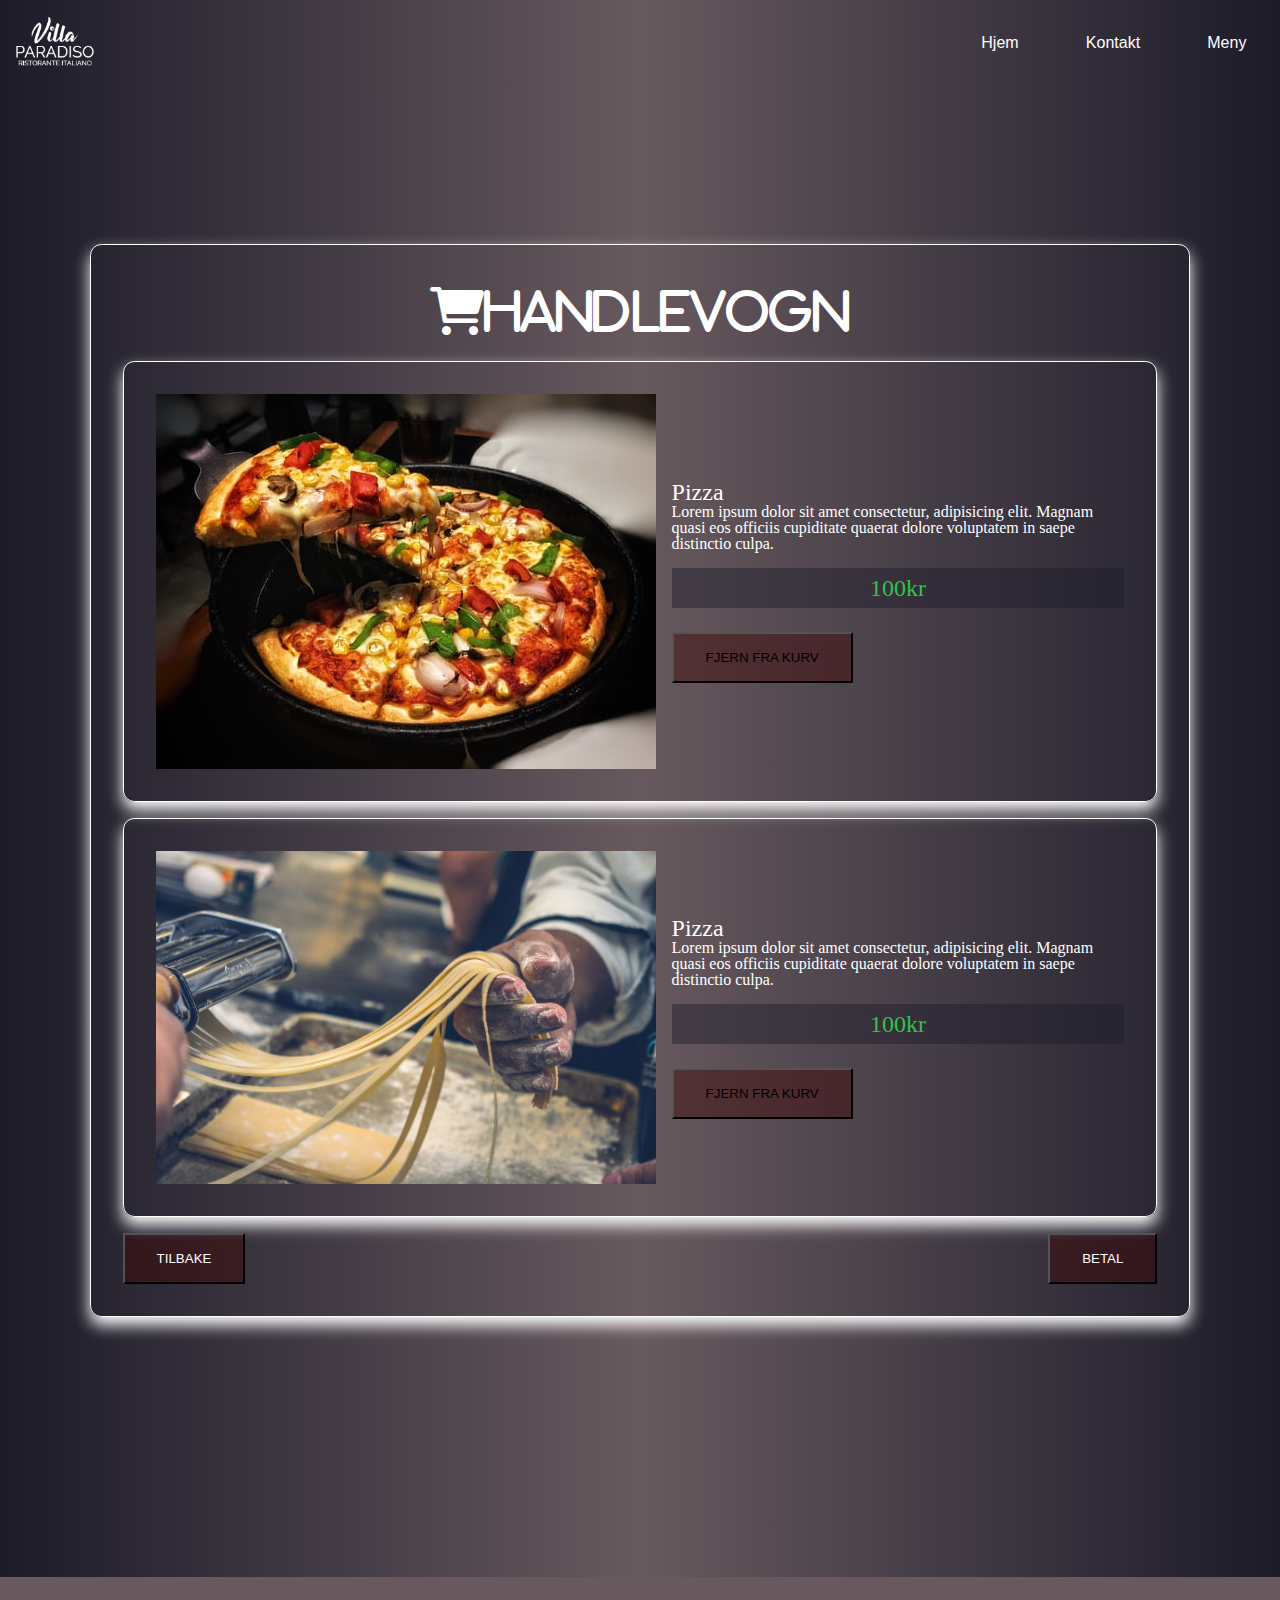
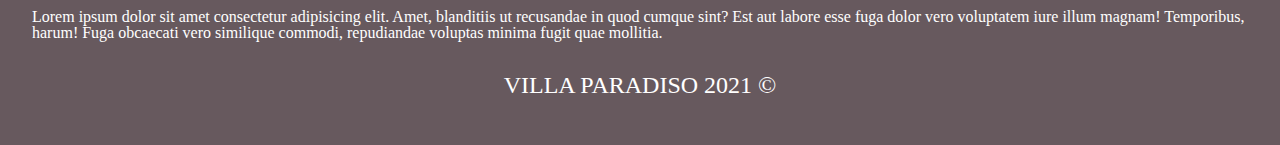
==== commit ff8d41bb: "fjerna litt kommentarer og la til to knapper på carten" ====
--- a/html/cart.html
+++ b/html/cart.html
@@ -62,83 +62,13 @@
                     <button class="button"><i class="fas fa-trash" id="trash"></i></button>
                 </div>
             </article>
-        </div>
-    </section>
-
-
-    <!-- Fikk ikke til å fungere -->
-
-    <!--    <section class="containerShopping">
-        <h1 class="fas fa-shopping-cart">Handlevogn</h1>
-    </section> 
-
-
-     <section class="cards">
-        <div class="card">
-            <div class="container">
-                <img class="mainImg" src="/images/pizza.jpg" alt="pizza"> 
-            </div>
-            <div class="details">
-                <h3>Pizza</h3>
-                <p>Priser: Lorem ipsum dolor sit amet.</p>
-                <div class="buttonDiv">
-                    <button class="button" class="fas fa-shopping-cart"><i class="fas fa-shopping-cart"></i></button>
-                </div>
-            </div>
-        </div> <div class="card">
-            <div class="container">
-                <img class="mainImg" src="/images/pizza.jpg" alt="pizza"> 
-            </div>
-            <div class="details">
-                <h3>Pizza</h3>
-                <p>Priser: Lorem ipsum dolor sit amet.</p>
-                <div class="buttonDiv">
-                    <button class="button" class="fas fa-shopping-cart"><i class="fas fa-shopping-cart"></i></button>
-                </div>
-            </div>
-        </div>
-        <div class="card">
-            <div class="container">
-                <img class="mainImg" src="/images/pizza.jpg" alt="pizza"> 
-            </div>
-            <div class="details">
-                <h3>Pizza</h3>
-                <p>Priser: Lorem ipsum dolor sit amet.</p>
-                <div class="buttonDiv">
-                    <button class="button" class="fas fa-shopping-cart"><i class="fas fa-shopping-cart"></i></button>
-                </div>
-            </div>
-        </div> <div class="card">
-            <div class="container">
-                <img class="mainImg" src="/images/pizza.jpg" alt="pizza"> 
-            </div>
-            <div class="details">
-                <h3>Pizza</h3>
-                <p>Priser: Lorem ipsum dolor sit amet.</p>
-                <div class="buttonDiv">
-                    <button class="button" class="fas fa-shopping-cart"><i class="fas fa-shopping-cart"></i></button>
-                </div>
-            </div>
-        </div> <div class="card">
-            <div class="container">
-                <img class="mainImg" src="/images/pizza.jpg" alt="pizza"> 
-            </div>
-            <div class="details">
-                <h3>Pizza</h3>
-                <p>Priser: Lorem ipsum dolor sit amet.</p>
-                <div class="buttonDiv">
-                    <button class="button" class="fas fa-shopping-cart"><i class="fas fa-shopping-cart"></i></button>
-                </div>
+            <div class="cart-button">
+            <button class="cart-button__end">Tilbake</button>
+            <button class="cart-button__end">Betal</button>
             </div>
         </div>
     </section>
-    
-
--->
-
-
-
-    
+  
     <!-- Footer -->
     <footer class="main-footer">
 
--- a/css/main.css
+++ b/css/main.css
@@ -1,4 +1,3 @@
-@charset "UTF-8";
 /* http://meyerweb.com/eric/tools/css/reset/ 
    v2.0 | 20110126
    License: none (public domain)
@@ -454,9 +453,27 @@
   background: #6d0303b4;
   color: white;
 }
-
-@media screen and (max-width: 459px) {
-  .heading p {
+.containerShoppingCart .boxContainer .cart-button {
+  display: flex;
+  justify-content: space-between;
+}
+.containerShoppingCart .boxContainer .cart-button__end {
+  text-align: center;
+  background: #3d020270;
+  text-decoration: none;
+  color: white;
+  padding: 1rem 2rem;
+  text-transform: uppercase;
+  cursor: pointer;
+}
+
+footer {
+  margin-top: 10rem;
+  padding: 0;
+}
+
+@media screen and (max-width: 497px) {
+  #heading p {
     font-size: 2rem;
   }
 }
@@ -499,35 +516,6 @@
     display: none;
   }
 }
-/*
-.containerShopping{
-
-    margin-left: 0rem;
-
-    h1{
-        margin-top: 150px;
-        margin-bottom: 100px;
-
-        &:hover{
-            transform: scale(1.05);
-        }
-    }
-
-    /* Trengte litt margin til footeren, midlkertidig løsning */
-/* .cartProduct{
-        display: flex;
-        margin-top: 2rem;
-        border-radius: 0 25px 25px 0;
-    }
-
-
-
-}*/
-footer {
-  margin-top: 10rem;
-  padding: 0;
-}
-
 body {
   min-width: 360px;
 }/*# sourceMappingURL=main.css.map */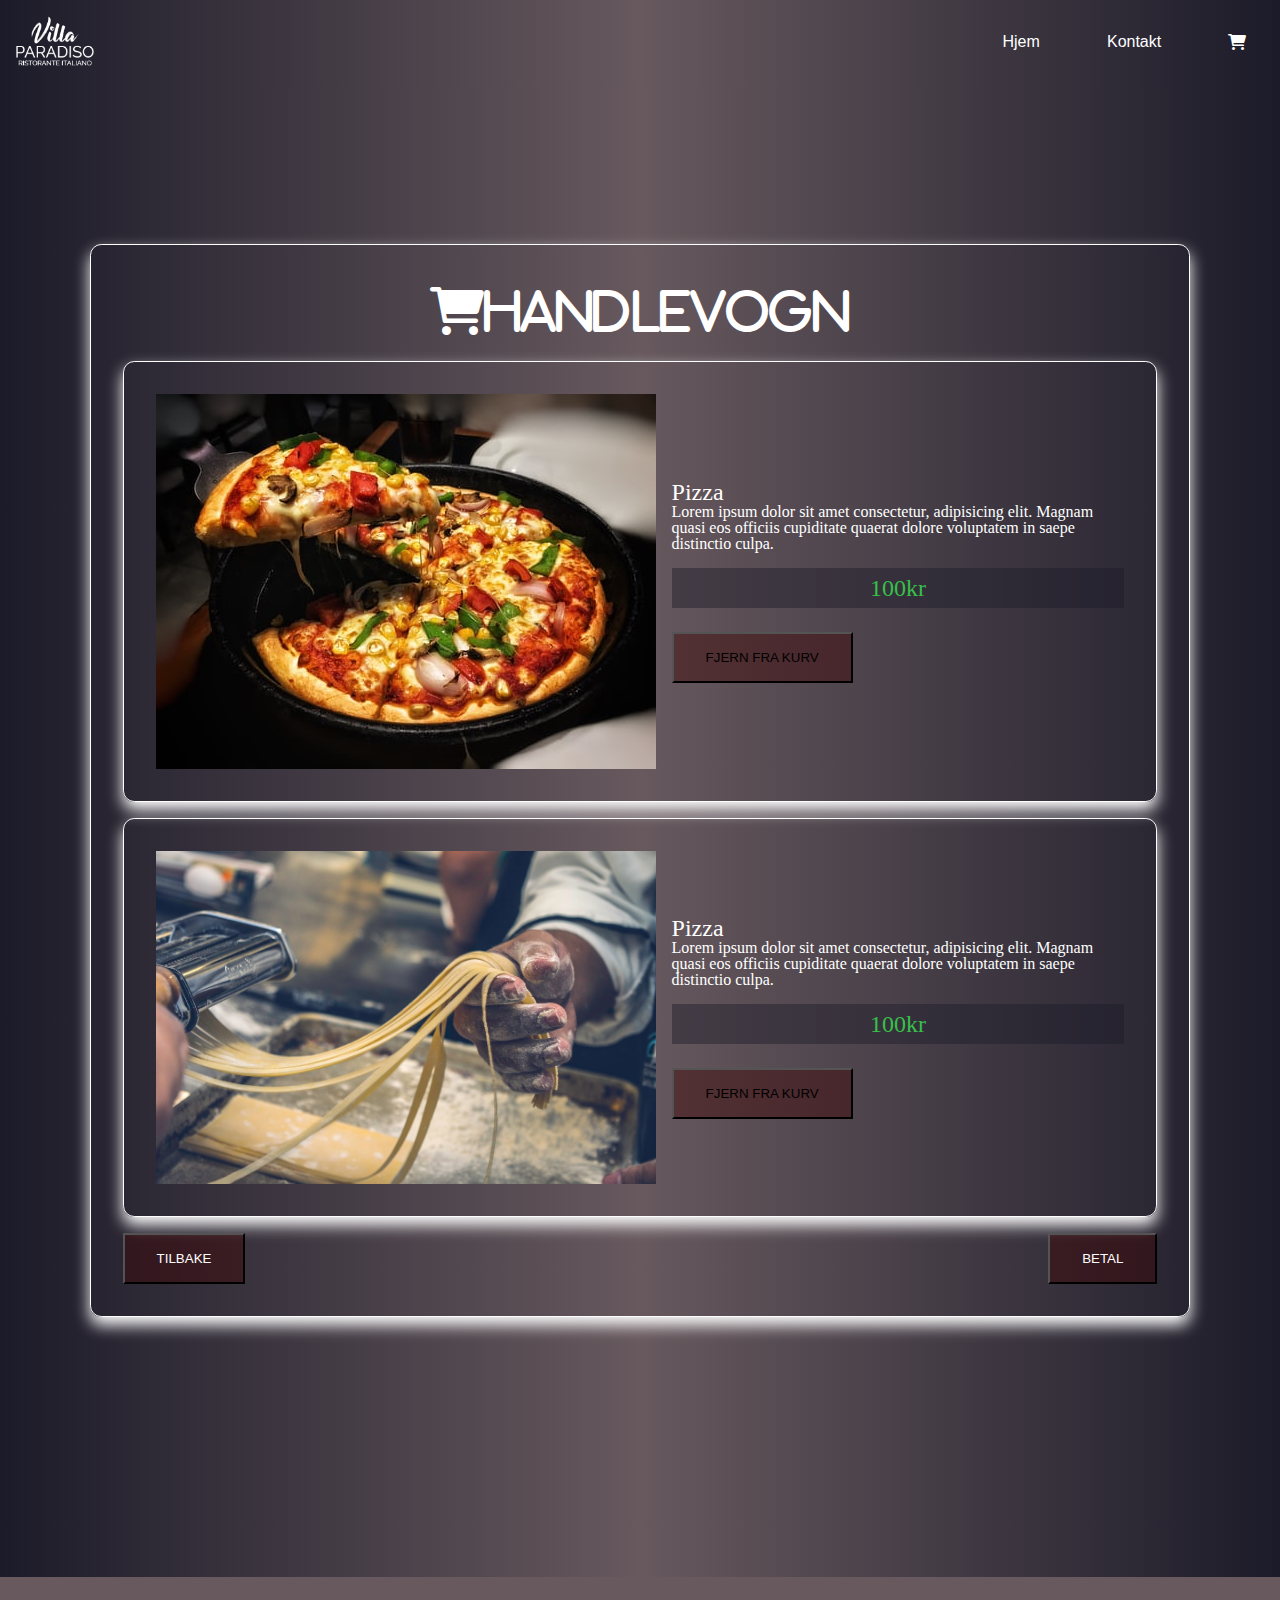
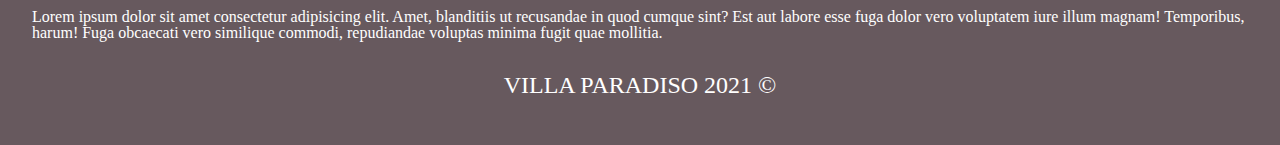
==== commit cc66659f: "Fjernet index og fikset linkene i navbar" ====
--- a/html/cart.html
+++ b/html/cart.html
@@ -20,9 +20,9 @@
             <i class="hamburger fas fa-bars"></i>
             <nav class="navigation-container">
                 <div class="main-navigation">
-                    <a class="main-navigation__link" href="/html/index.html">Hjem</a>
+                    <a class="main-navigation__link" href="/html/Home.html">Hjem</a>
                     <a class="main-navigation__link" href="#la">Kontakt</a>
-                    <a class="main-navigation__link" href="/html/meny.html">Meny</a>
+                    <a class="main-navigation__link" href="/html/cart.html"><i class="fas fa-shopping-cart"></i></a>
                 </div>
             </nav>
         </header>
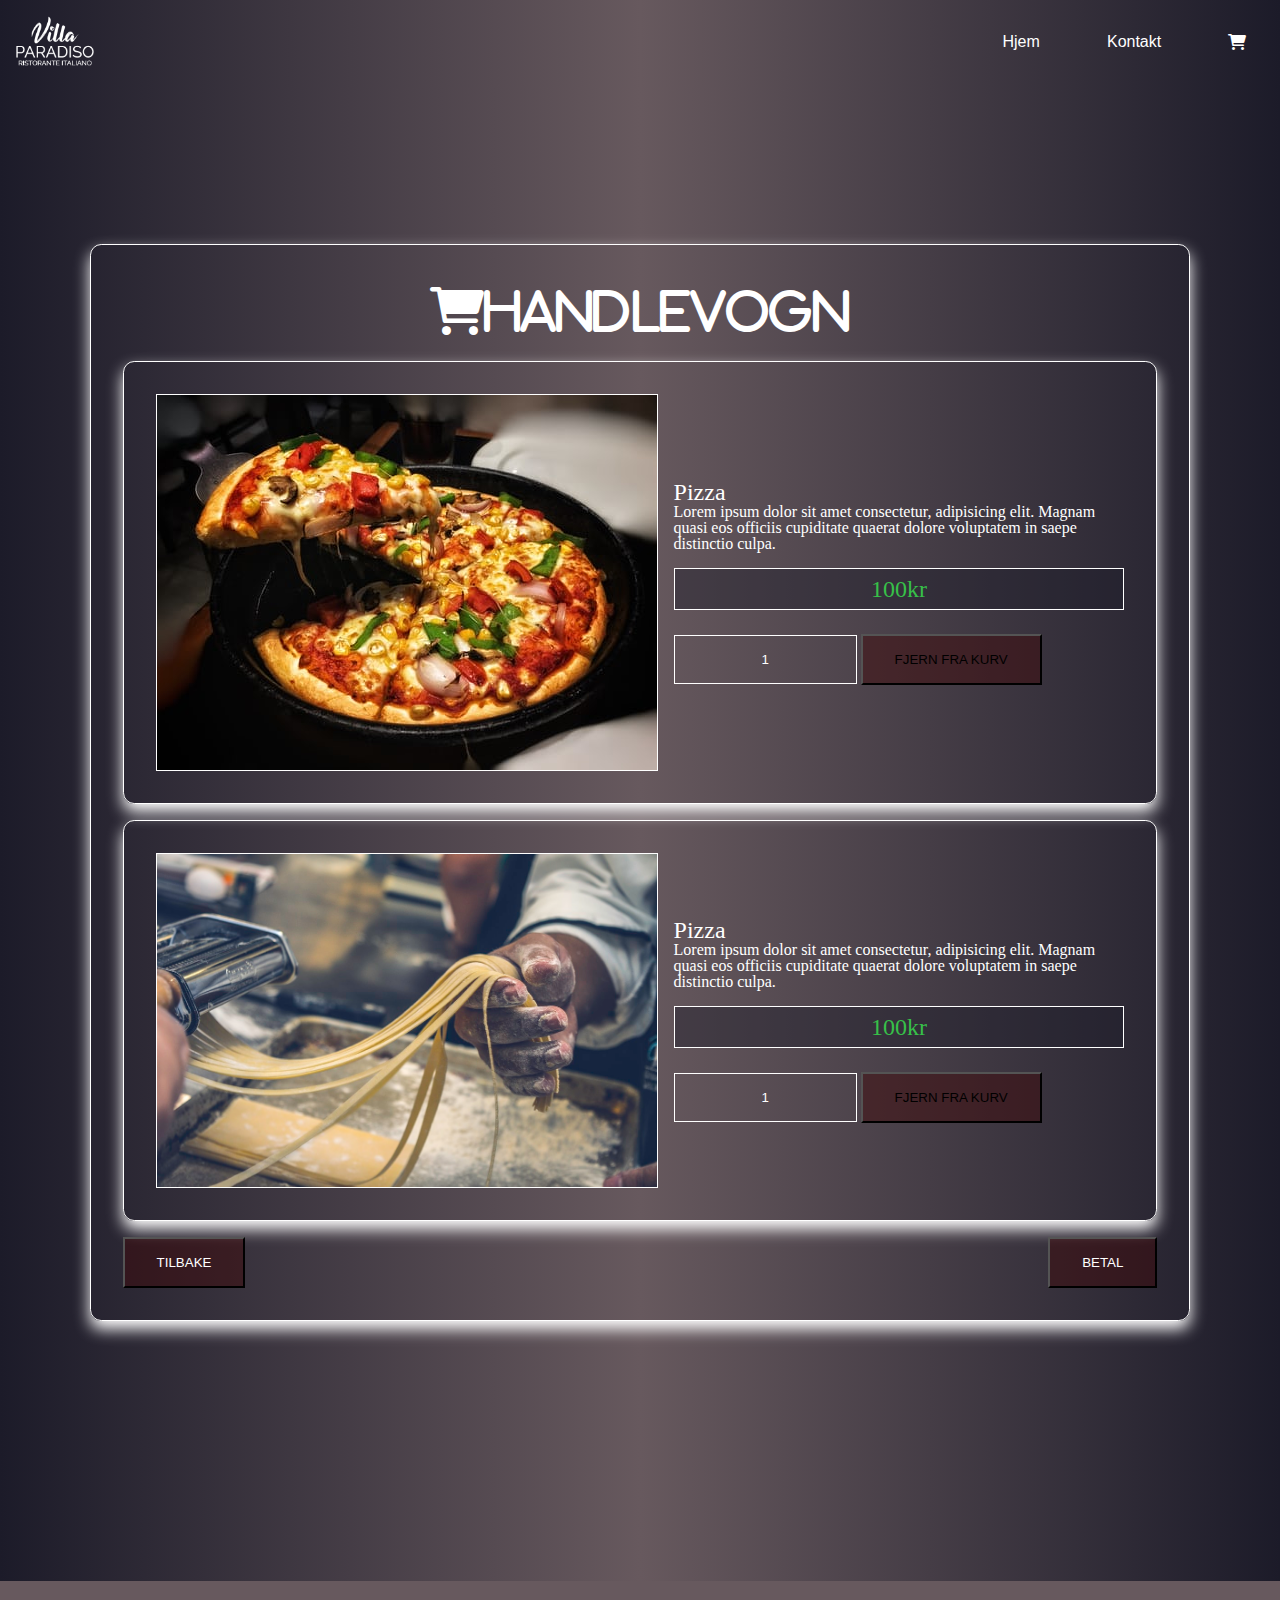
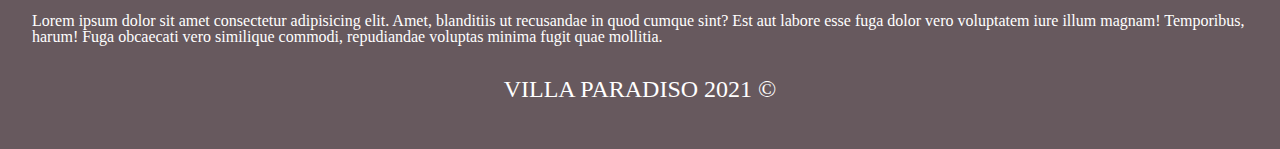
==== commit 153c44c9: "la til input-tag i shoppingcart" ====
--- a/html/cart.html
+++ b/html/cart.html
@@ -14,7 +14,7 @@
 
         <!-- Navbar -->
         <header class="main-page-header">
-            <a class="logo" href="/html/index.html">
+            <a class="logo" href="/html/Home.html">
                 <img src="/images/cropped-logo-white-2-min-exact-top.png" alt="" class="logoimg">
             </a>
             <i class="hamburger fas fa-bars"></i>
@@ -44,6 +44,7 @@
                     <h3 class="textHeader">Pizza</h3>
                     <p>Lorem ipsum dolor sit amet consectetur, adipisicing elit. Magnam quasi eos officiis cupiditate quaerat dolore voluptatem in saepe distinctio culpa.</p>
                     <p class="price">100kr</p>
+                    <input value="1" class="labelCart">
                     <button class="btn">Fjern fra kurv</button>
                     <button class="button"><i class="fas fa-trash" id="trash"></i></button>
                 </div>
@@ -58,6 +59,7 @@
                     <h3 class="textHeader">Pizza</h3>
                     <p>Lorem ipsum dolor sit amet consectetur, adipisicing elit. Magnam quasi eos officiis cupiditate quaerat dolore voluptatem in saepe distinctio culpa.</p>
                     <p class="price">100kr</p>
+                    <input value="1" class="labelCart">
                     <button class="btn">Fjern fra kurv</button>
                     <button class="button"><i class="fas fa-trash" id="trash"></i></button>
                 </div>
--- a/css/main.css
+++ b/css/main.css
@@ -330,7 +330,7 @@
 .details .buttonDiv {
   text-align: center;
 }
-.details .buttonDiv .button {
+.details .buttonDiv .buttonHome {
   width: 200px;
   font-size: 15px;
   color: white;
@@ -342,7 +342,7 @@
   border-radius: 40px;
   transition: 0.5s ease-in-out;
 }
-.details .buttonDiv .button:hover {
+.details .buttonDiv .buttonHome:hover {
   background-image: linear-gradient(to left, #6253e1, #37c049);
   box-shadow: 0 0 16px 0 rgba(0, 0, 0, 0.952);
   transition: 0.5s ease-in-out;
@@ -397,17 +397,33 @@
 }
 .containerShoppingCart .boxContainer .imgContainer .imageCart {
   width: 500px;
+  border: 1px solid white;
+}
+.containerShoppingCart .boxContainer .imgContainer .imageCart:hover {
+  transform: scale(1.01);
+  cursor: pointer;
 }
 .containerShoppingCart .boxContainer .imgContainer .imageSmall {
   width: 300px;
+  border: 1px solid white;
+}
+.containerShoppingCart .boxContainer .imgContainer .imageSmall:hover {
+  transform: scale(1.01);
+  cursor: pointer;
 }
 .containerShoppingCart .boxContainer .imgContainer .imageSmallest {
   width: 180px;
   height: 180px;
+  border: 1px solid white;
+}
+.containerShoppingCart .boxContainer .imgContainer .imageSmallest:hover {
+  transform: scale(1.01);
+  cursor: pointer;
 }
 .containerShoppingCart .boxContainer .textContent {
   flex: 1 1 350px;
   color: white;
+  justify-content: left;
 }
 .containerShoppingCart .boxContainer .textContent h3 {
   font-size: x-large;
@@ -420,12 +436,20 @@
   margin-top: 1rem;
   font-size: x-large;
   margin-bottom: 1.5rem;
+  border: 1px solid white;
 }
 .containerShoppingCart .boxContainer .textContent .price:hover {
   background-color: #1c1b29c4;
   font-size: xx-large;
   transition: 0.5s;
   font-weight: bold;
+}
+.containerShoppingCart .boxContainer .textContent .labelCart {
+  text-align: center;
+  height: 45px;
+  background: none;
+  color: #ffffff;
+  border: 1px solid white;
 }
 .containerShoppingCart .boxContainer .textContent .button {
   text-align: center;
